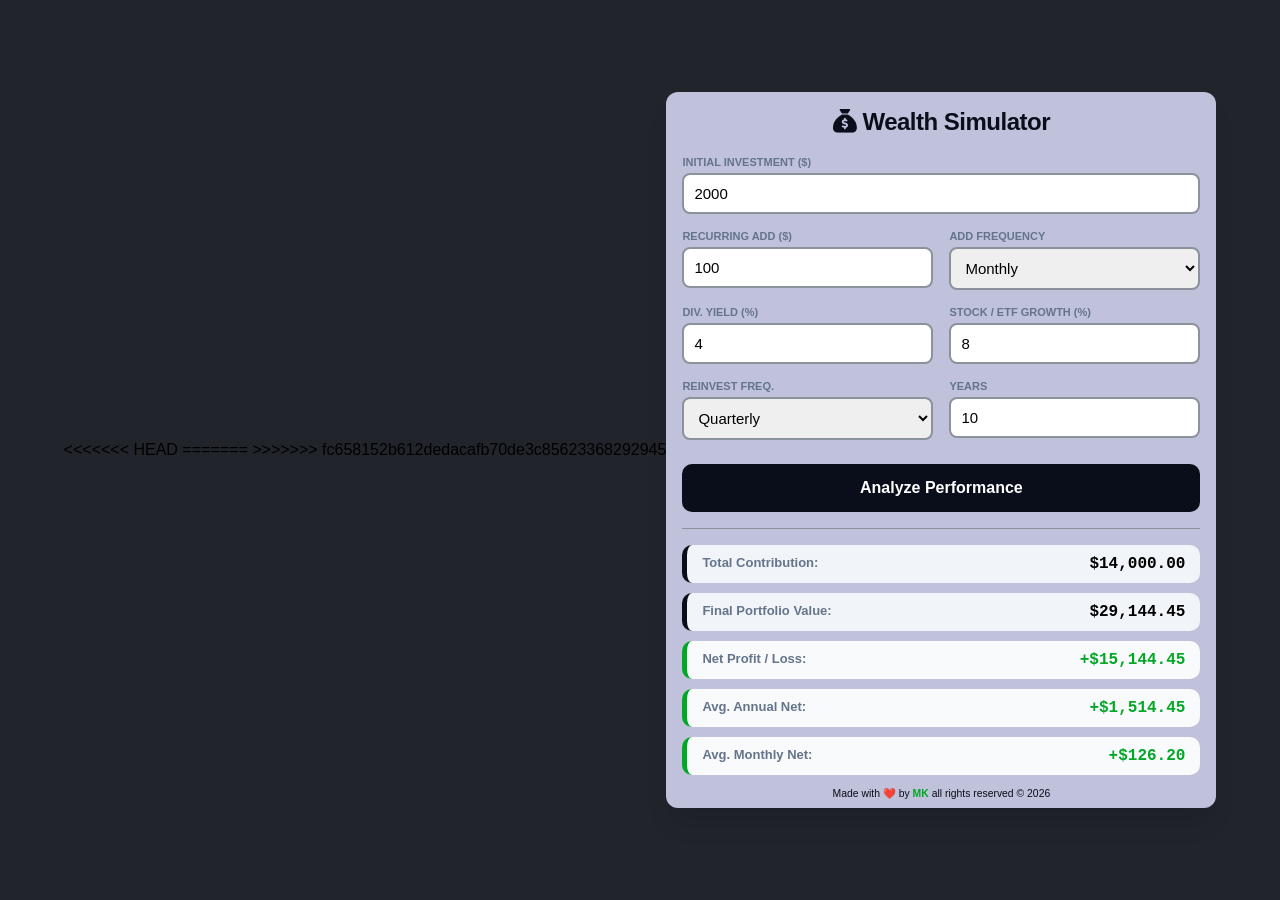
==== index.html @ 647f740c "Update pre data" ====
<!DOCTYPE html>
<html lang="en">
<head>
    <meta charset="UTF-8">
    <meta name="viewport" content="width=device-width, initial-scale=1.0">
<<<<<<< HEAD
    <link rel="icon" href="https://i.postimg.cc/9XncNmdf/Growing-Wealth.png" type="image/x-icon">
=======
	<link rel="icon" href="https://i.postimg.cc/9XncNmdf/Growing-Wealth.png" type="image/x-icon">
>>>>>>> fc658152b612dedacafb70de3c85623368292945
    <link rel="stylesheet" href="style.css">
    <link rel="stylesheet" href="https://cdnjs.cloudflare.com/ajax/libs/font-awesome/6.5.2/css/all.min.css"
		integrity="sha512-SnH5WK+bZxgPHs44uWIX+LLJAJ9/2PkPKZ5QiAj6Ta86w+fsb2TkcmfRyVX3pBnMFcV7oQPJkl9QevSCWr3W6A=="
		crossorigin="anonymous" referrerpolicy="no-referrer" />
    <title>Wealth Simulator</title>
    <style>
        
    </style>
</head>
<body>

<div class="container">
    <h2><i class="fa-solid fa-sack-dollar"></i> Wealth Simulator</h2>
    
    <div class="grid">
        <div class="field full">
            <label>Initial Investment ($)</label>
            <input title="p" type="number" id="p" value="2000">
        </div>

        <div class="field">
            <label>Recurring Add ($)</label>
            <input title="pmt" type="number" id="pmt" value="100">
        </div>

        <div class="field">
            <label>Add Frequency</label>
            <select title="add_freq" id="add_freq">
                <option value="52">Weekly</option>
                <option value="12" selected>Monthly</option>
            </select>
        </div>

        <div class="field">
            <label>Div. Yield (%)</label>
            <input title="yield" type="number" id="yield" value="4" step="0.1">
        </div>

        <div class="field">
            <label>Stock / ETF Growth (%)</label>
            <input title="growth" type="number" id="growth" value="8" step="0.1">
        </div>

        <div class="field">
            <label>Reinvest Freq.</label>
            <select id="div_freq" title="div_freq">
                <option value="52">Weekly</option>
                <option value="12">Monthly</option>
                <option value="4" selected>Quarterly</option>
            </select>
        </div>

        <div class="field">
            <label>Years</label>
            <input title="years" type="number" id="years" value="10">
        </div>
    </div>

    <button onclick="calculate()">Analyze Performance</button>

    <hr>

    <div class="results-group">
        <div class="result-item highlight">
            <span>Total Contribution:</span>
            <strong id="res-contrib">$0.00</strong>
        </div>
        <div class="result-item highlight">
            <span>Final Portfolio Value:</span>
            <strong id="res-total">$0.00</strong>
        </div>
        <div class="result-item" id="card-net">
            <span>Net Profit / Loss:</span>
            <strong id="res-net">$0.00</strong>
        </div>
        <div class="result-item" id="card-annual">
            <span>Avg. Annual Net:</span>
            <strong id="res-annual">$0.00</strong>
        </div>
        <div class="result-item" id="card-monthly">
            <span>Avg. Monthly Net:</span>
            <strong id="res-monthly">$0.00</strong>
        </div>
    </div>
    <div class="footer">
    <h6>Made with ❤️ by <a href="https://khandakerhub.github.io/">MK</a> all rights reserved © 2026</h6>
</div>
</div>



<script src="script.js"></script>
</body>
</html>
---- style.css ----
:root {
            --bg: #21242b;
            --card: #c0c1db;
            --primary: #090e1a;
            --accent: #2563eb;
            --success: #02a726;
            --danger: #e70606;
            --border: #8b929c;
        }

        * { box-sizing: border-box; }

        body {
            font-family: 'Inter', -apple-system, sans-serif;
            background-color: var(--bg);
            display: flex;
            justify-content: center;
            align-items: center;
            /* Use dvh to handle mobile browser toolbars correctly */
            min-height: 100dvh; 
            margin: 0;
            padding: 10px;
            /* Remove vertical scroll bar */
            overflow-y: hidden;
        }

        .container {
            background: var(--card);
            width: 100%;
            max-width: 550px;
            height: 100%;
            padding: 1rem;
            border-radius: 12px;
            box-shadow: 0 20px 25px -5px rgba(0, 0, 0, 0.1);
            /* Ensure container itself doesn't cause overflow */
            max-height: 98dvh;
            overflow-y: auto; /* Allow scrolling INSIDE the card only if content exceeds phone height */
            scrollbar-width: none; /* Firefox: hide scrollbar */
            Syntax: none;
            -ms-overflow-style: none; /* IE/Edge: hide scrollbar */
        }

        /* Chrome/Safari: hide scrollbar inside the container */
        .container::-webkit-scrollbar { display: none; }

        h2 { 
            text-align: center; 
            margin-top: 0; 
            color: var(--primary); 
            font-size: 1.5rem; 
            letter-spacing: -0.5px; 
        }
    

        /* Responsive Grid Logic */
        .grid { 
            display: grid; 
            grid-template-columns: 1fr 1fr; /* Default 2 columns */
            gap: 1rem; 
        }

        .full { grid-column: span 2; }

        /* Mobile Adjustments: Stack columns on small screens */
        @media (max-width: 480px) {
            .container {
            border-radius: 10px;
            }
            .grid {
                grid-template-columns: 1fr; /* Switch to 1 column */
            }
            .full {
                grid-column: span 1;
            }
            .container {
                padding: 0.75rem;
            }
            input, select, button {
                font-size: 16px; /* Prevents iOS zoom on focus */
            }
            label {  
            font-size: 10px; 
            font-weight: 600;
            margin-bottom: 3px; 
            }
            input, select {
            padding: 6px;
            border: 1px solid var(--border);
            border-radius: 6px;
            font-size: 14px;
            }
        }

        label { 
            display: block; 
            font-size: 11px; 
            font-weight: 800; 
            color: #64748b; 
            text-transform: uppercase; 
            margin-bottom: 5px; }
        
        input, select {
            width: 100%;
            padding: 10px;
            border: 2px solid var(--border);
            border-radius: 8px;
            font-size: 15px;
            box-sizing: border-box;
            transition: border-color 0.2s;
        }

        input:focus { outline: none; border-color: var(--accent); }

        button {
            width: 100%;
            padding: 15px;
            background-color: var(--primary);
            color: white;
            border: none;
            border-radius: 10px;
            font-size: 16px;
            font-weight: 600;
            cursor: pointer;
            margin-top: 1.5rem;
            transition: opacity 0.2s;
        }

        button:hover { opacity: 0.9; }

        hr { 
            border: 0; 
            border-top: 1px solid var(--border); 
            margin: 1rem 0; 
        }

        .results-group { display: flex; 
            flex-direction: column; 
            gap: 10px; 
        }
        
        .result-item {
            display: flex;
            justify-content: space-between;
            padding: 10px 15px;
            background: #f8fafc;
            border-radius: 10px;
            border-left: 5px solid #cbd5e1;
        }

        .result-item span { font-size: 13px; color: #64748b; font-weight: 600; }
        .result-item strong { font-size: 16px; font-family: 'Courier New', monospace; }

        /* Highlight Cards */
        .highlight { background: #f1f5f9; border-left-color: var(--primary); }
        .pos { border-left-color: var(--success); color: var(--success); }
        .neg { border-left-color: var(--danger); color: var(--danger); }
        
        /* Footer */
        .footer {display:block; text-align: center; margin-top: 0.75rem; margin-bottom: -2rem; }
        .footer a {color: var(--success); text-decoration: none; font-weight: 600;}
        h6 { text-align: center; margin-top: 0; color: var(--primary); font-size: 0.65rem; font-weight: 300;}
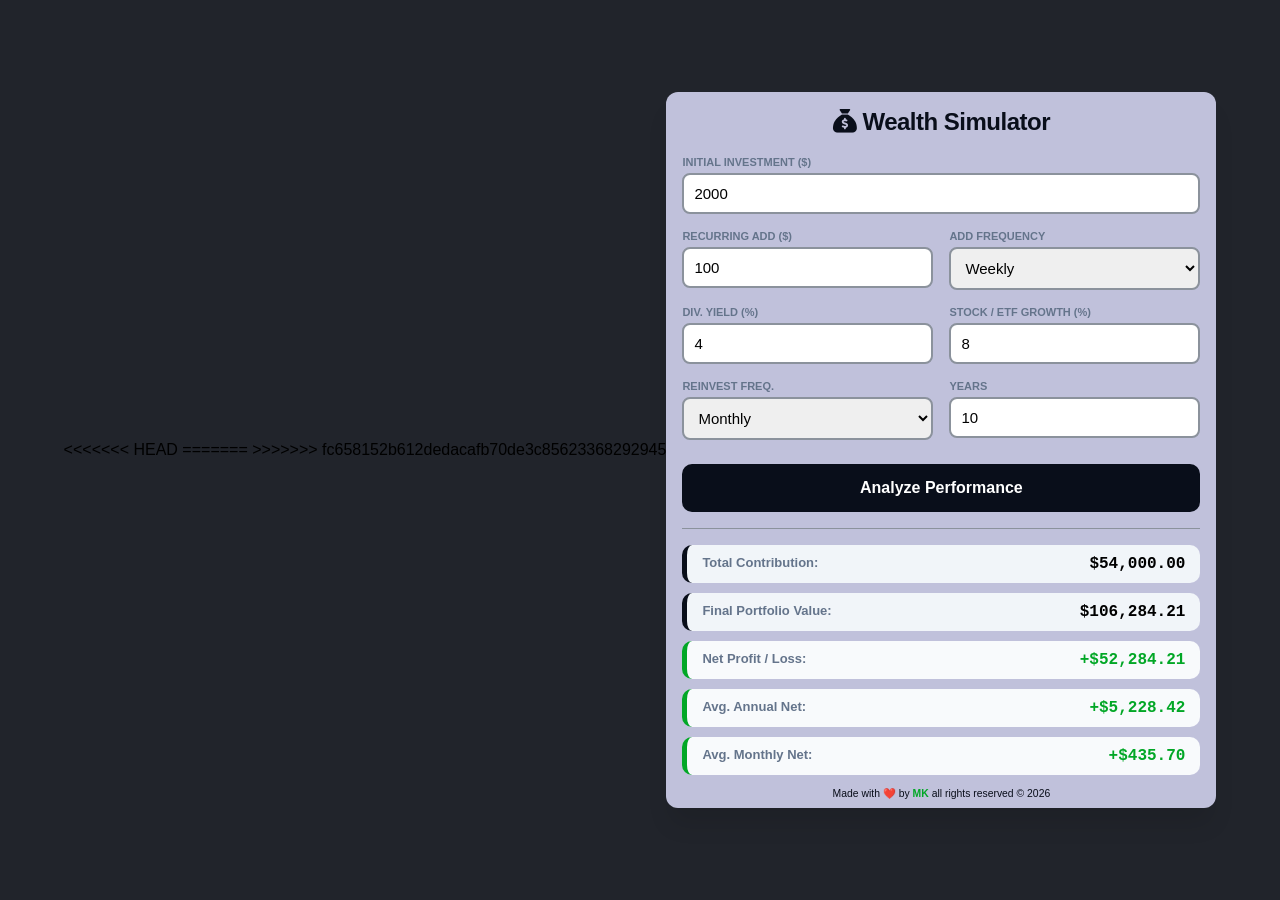
==== commit 92614b31: "Update pre data" ====
--- a/index.html
+++ b/index.html
@@ -36,8 +36,8 @@
         <div class="field">
             <label>Add Frequency</label>
             <select title="add_freq" id="add_freq">
-                <option value="52">Weekly</option>
-                <option value="12" selected>Monthly</option>
+                <option value="52" selected>Weekly</option>
+                <option value="12">Monthly</option>
             </select>
         </div>
 
@@ -55,8 +55,8 @@
             <label>Reinvest Freq.</label>
             <select id="div_freq" title="div_freq">
                 <option value="52">Weekly</option>
-                <option value="12">Monthly</option>
-                <option value="4" selected>Quarterly</option>
+                <option value="12" selected>Monthly</option>
+                <option value="4">Quarterly</option>
             </select>
         </div>
 
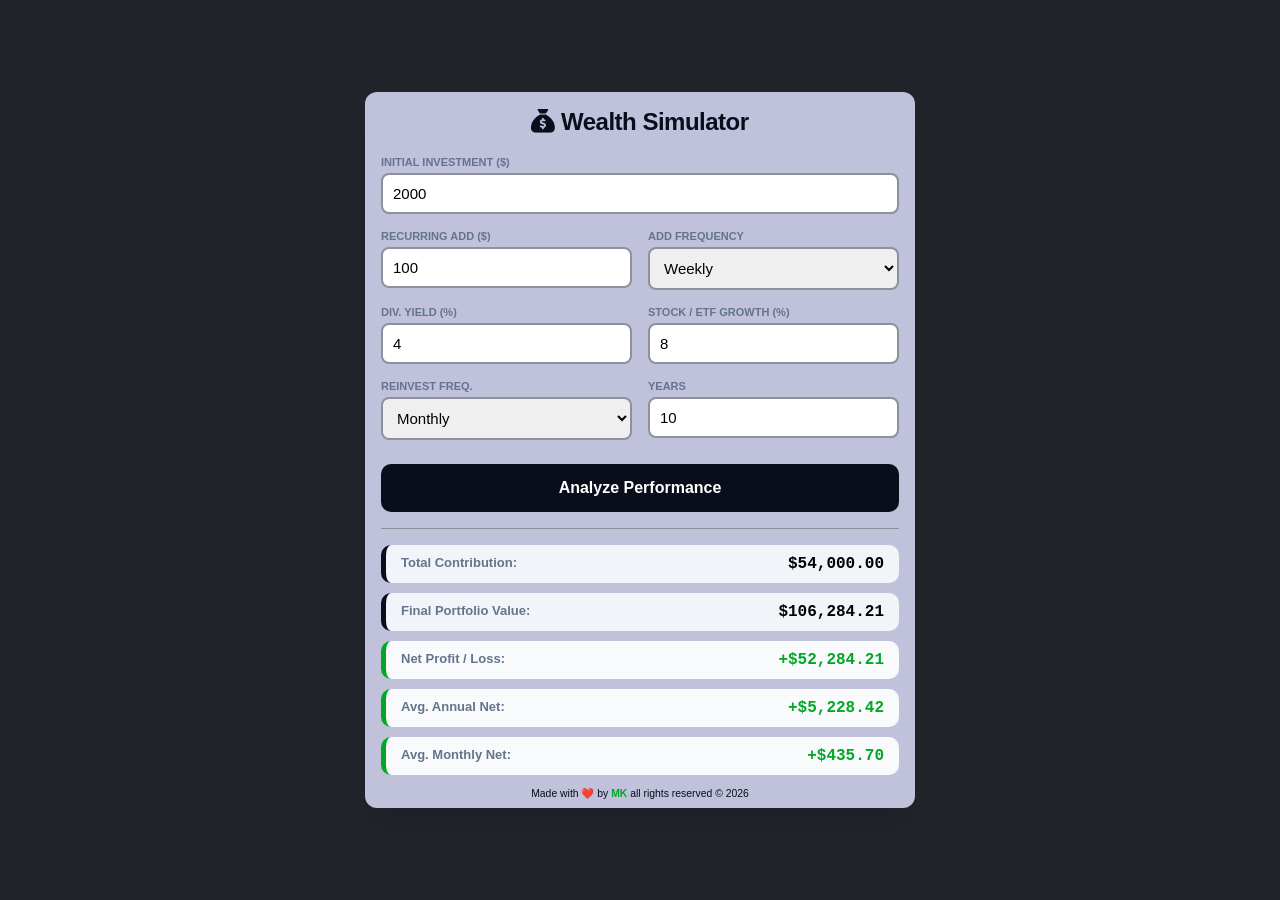
==== commit 017b7054: "Update pre data" ====
--- a/index.html
+++ b/index.html
@@ -3,11 +3,8 @@
 <head>
     <meta charset="UTF-8">
     <meta name="viewport" content="width=device-width, initial-scale=1.0">
-<<<<<<< HEAD
     <link rel="icon" href="https://i.postimg.cc/9XncNmdf/Growing-Wealth.png" type="image/x-icon">
-=======
 	<link rel="icon" href="https://i.postimg.cc/9XncNmdf/Growing-Wealth.png" type="image/x-icon">
->>>>>>> fc658152b612dedacafb70de3c85623368292945
     <link rel="stylesheet" href="style.css">
     <link rel="stylesheet" href="https://cdnjs.cloudflare.com/ajax/libs/font-awesome/6.5.2/css/all.min.css"
 		integrity="sha512-SnH5WK+bZxgPHs44uWIX+LLJAJ9/2PkPKZ5QiAj6Ta86w+fsb2TkcmfRyVX3pBnMFcV7oQPJkl9QevSCWr3W6A=="
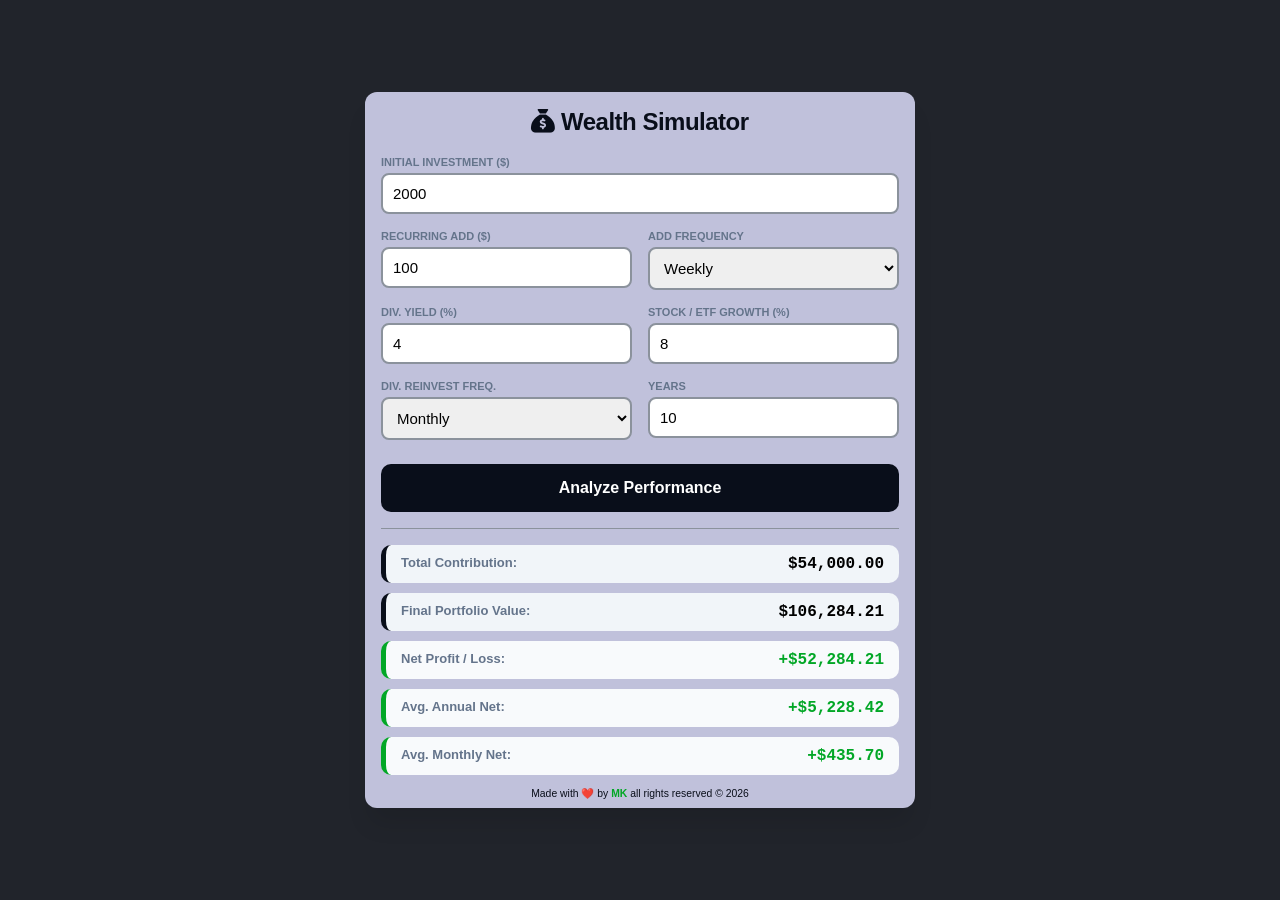
==== commit 46135b3b: "Update pre data" ====
--- a/index.html
+++ b/index.html
@@ -49,7 +49,7 @@
         </div>
 
         <div class="field">
-            <label>Reinvest Freq.</label>
+            <label>Div. Reinvest Freq.</label>
             <select id="div_freq" title="div_freq">
                 <option value="52">Weekly</option>
                 <option value="12" selected>Monthly</option>
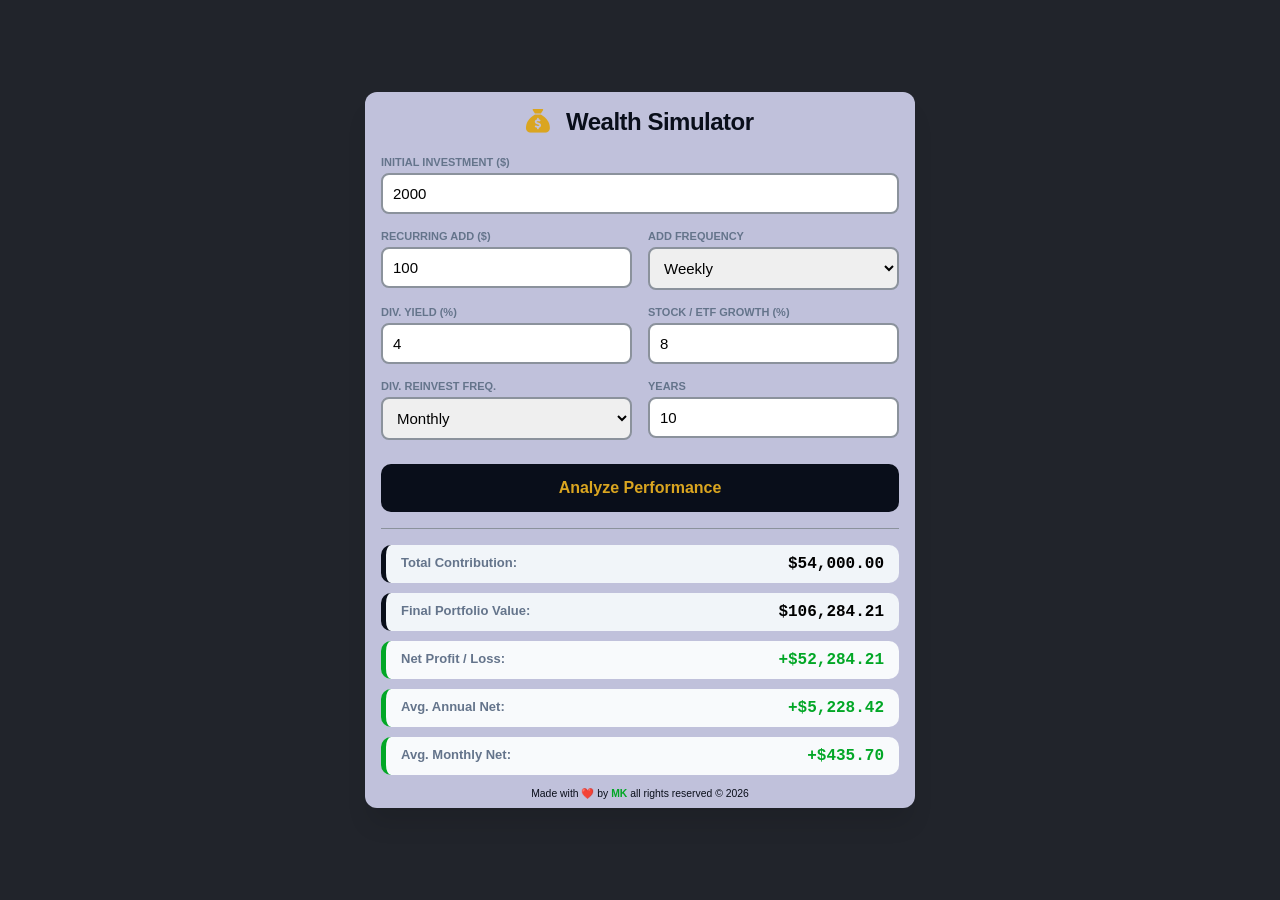
==== commit 28f3301f: "Add Bi-Weekly freq." ====
--- a/index.html
+++ b/index.html
@@ -34,6 +34,7 @@
             <label>Add Frequency</label>
             <select title="add_freq" id="add_freq">
                 <option value="52" selected>Weekly</option>
+                <option value="26">Bi-Weekly</option>
                 <option value="12">Monthly</option>
             </select>
         </div>
--- a/style.css
+++ b/style.css
@@ -2,7 +2,7 @@
             --bg: #21242b;
             --card: #c0c1db;
             --primary: #090e1a;
-            --accent: #2563eb;
+            --accent: #daa520;
             --success: #02a726;
             --danger: #e70606;
             --border: #8b929c;
@@ -44,11 +44,15 @@
         .container::-webkit-scrollbar { display: none; }
 
         h2 { 
-            text-align: center; 
+            text-align: center;
             margin-top: 0; 
             color: var(--primary); 
             font-size: 1.5rem; 
             letter-spacing: -0.5px; 
+        }
+        .fa-solid { 
+            color: var(--accent);
+            margin-right: 10px;
         }
     
 
@@ -115,7 +119,7 @@
             width: 100%;
             padding: 15px;
             background-color: var(--primary);
-            color: white;
+            color: var(--accent);
             border: none;
             border-radius: 10px;
             font-size: 16px;
@@ -125,7 +129,7 @@
             transition: opacity 0.2s;
         }
 
-        button:hover { opacity: 0.9; }
+        button:hover { opacity: 0.85; }
 
         hr { 
             border: 0; 
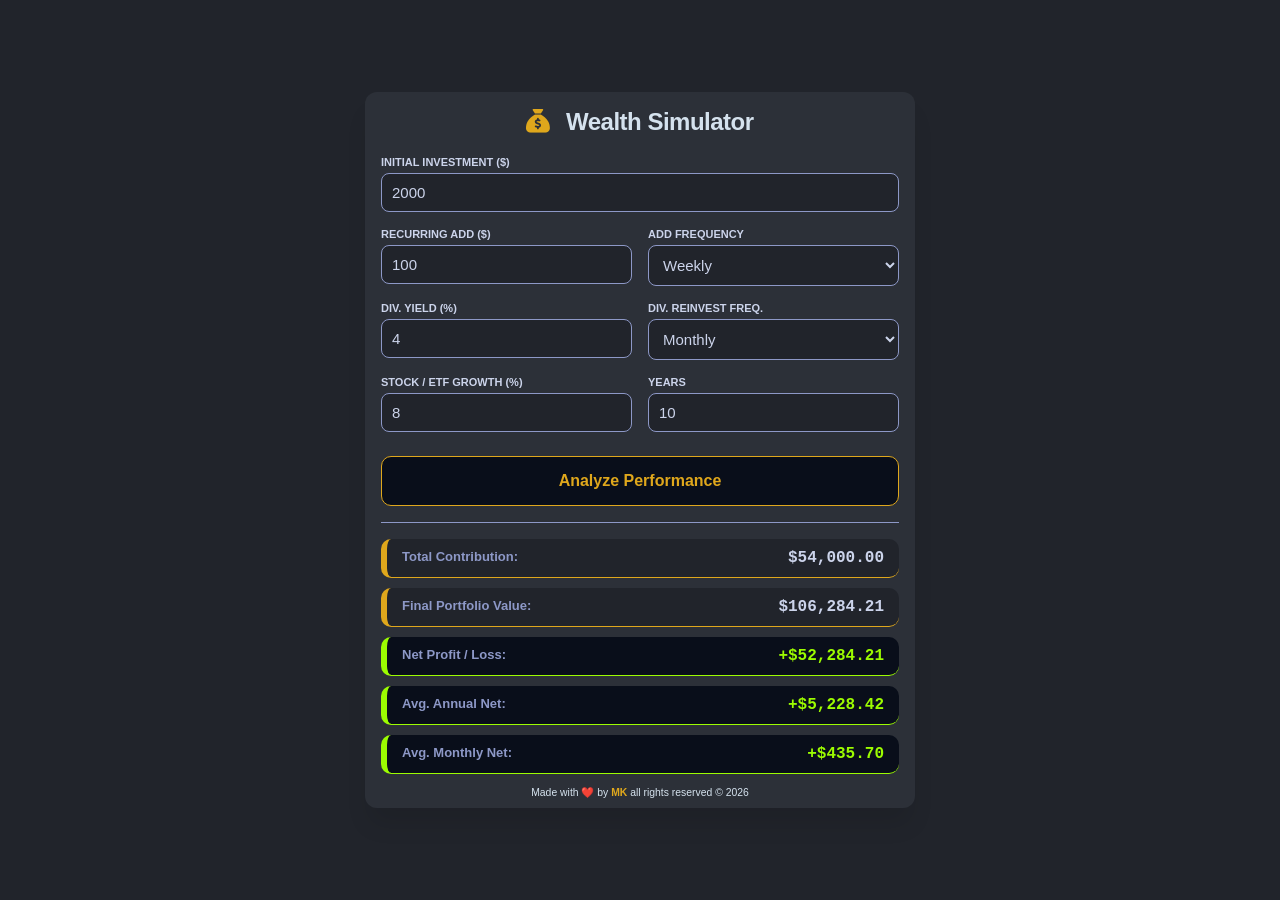
==== commit 5bbb426d: "Update input field" ====
--- a/index.html
+++ b/index.html
@@ -45,17 +45,17 @@
         </div>
 
         <div class="field">
-            <label>Stock / ETF Growth (%)</label>
-            <input title="growth" type="number" id="growth" value="8" step="0.1">
-        </div>
-
-        <div class="field">
             <label>Div. Reinvest Freq.</label>
             <select id="div_freq" title="div_freq">
                 <option value="52">Weekly</option>
                 <option value="12" selected>Monthly</option>
                 <option value="4">Quarterly</option>
             </select>
+        </div>
+
+        <div class="field">
+            <label>Stock / ETF Growth (%)</label>
+            <input title="growth" type="number" id="growth" value="8" step="0.1">
         </div>
 
         <div class="field">
--- a/style.css
+++ b/style.css
@@ -1,11 +1,13 @@
 :root {
             --bg: #21242b;
-            --card: #c0c1db;
+            --title: #d5e2ee;
+            --text:#ccd4eb;
+            --card: #2c3038;
+            --label:#8d98c7;
             --primary: #090e1a;
-            --accent: #daa520;
-            --success: #02a726;
-            --danger: #e70606;
-            --border: #8b929c;
+            --golden: #dfa71c;
+            --success: #9cfc01;
+            --danger: #ff0000;
         }
 
         * { box-sizing: border-box; }
@@ -46,12 +48,12 @@
         h2 { 
             text-align: center;
             margin-top: 0; 
-            color: var(--primary); 
+            color: var(--title); 
             font-size: 1.5rem; 
             letter-spacing: -0.5px; 
         }
         .fa-solid { 
-            color: var(--accent);
+            color: var(--golden);
             margin-right: 10px;
         }
     
@@ -66,7 +68,7 @@
         .full { grid-column: span 2; }
 
         /* Mobile Adjustments: Stack columns on small screens */
-        @media (max-width: 480px) {
+        @media (max-width: 360px) {
             .container {
             border-radius: 10px;
             }
@@ -88,9 +90,9 @@
             margin-bottom: 3px; 
             }
             input, select {
-            padding: 6px;
-            border: 1px solid var(--border);
-            border-radius: 6px;
+            padding: 5px;
+            border: 1px solid var(--label);
+            border-radius: 5px;
             font-size: 14px;
             }
         }
@@ -99,28 +101,30 @@
             display: block; 
             font-size: 11px; 
             font-weight: 800; 
-            color: #64748b; 
+            color: var(--text);
             text-transform: uppercase; 
             margin-bottom: 5px; }
         
         input, select {
+          color: var(--text);
+            background-color: var(--bg);
             width: 100%;
             padding: 10px;
-            border: 2px solid var(--border);
+            border: 1px solid var(--label);
             border-radius: 8px;
             font-size: 15px;
             box-sizing: border-box;
             transition: border-color 0.2s;
         }
 
-        input:focus { outline: none; border-color: var(--accent); }
+        input:focus { outline: none; border-color: var(--golden); }
 
         button {
             width: 100%;
             padding: 15px;
             background-color: var(--primary);
-            color: var(--accent);
-            border: none;
+            color: var(--golden);
+            border: 1px solid var(--golden);
             border-radius: 10px;
             font-size: 16px;
             font-weight: 600;
@@ -133,7 +137,7 @@
 
         hr { 
             border: 0; 
-            border-top: 1px solid var(--border); 
+            border-top: 1px solid var(--label); 
             margin: 1rem 0; 
         }
 
@@ -146,20 +150,21 @@
             display: flex;
             justify-content: space-between;
             padding: 10px 15px;
-            background: #f8fafc;
+            background: var(--primary);
             border-radius: 10px;
-            border-left: 5px solid #cbd5e1;
+            border-left: 6px solid var(--label);
+            border-bottom: 1px solid var(--label);
         }
 
-        .result-item span { font-size: 13px; color: #64748b; font-weight: 600; }
+        .result-item span { font-size: 13px; color: var(--label); font-weight: 600; }
         .result-item strong { font-size: 16px; font-family: 'Courier New', monospace; }
 
         /* Highlight Cards */
-        .highlight { background: #f1f5f9; border-left-color: var(--primary); }
-        .pos { border-left-color: var(--success); color: var(--success); }
-        .neg { border-left-color: var(--danger); color: var(--danger); }
+        .highlight { color:var(--text); background: var(--bg); border-left-color: var(--golden); border-bottom-color: var(--golden); }
+        .pos { border-left-color: var(--success); border-bottom-color: var(--success); color: var(--success); }
+        .neg { border-left-color: var(--danger); border-bottom-color: var(--danger); color: var(--danger); }
         
         /* Footer */
         .footer {display:block; text-align: center; margin-top: 0.75rem; margin-bottom: -2rem; }
-        .footer a {color: var(--success); text-decoration: none; font-weight: 600;}
-        h6 { text-align: center; margin-top: 0; color: var(--primary); font-size: 0.65rem; font-weight: 300;}+        .footer a {color: var(--golden); text-decoration: none; font-weight: 600;}
+        h6 { text-align: center; margin-top: 0; color: var(--title); font-size: 0.65rem; font-weight: 300;}
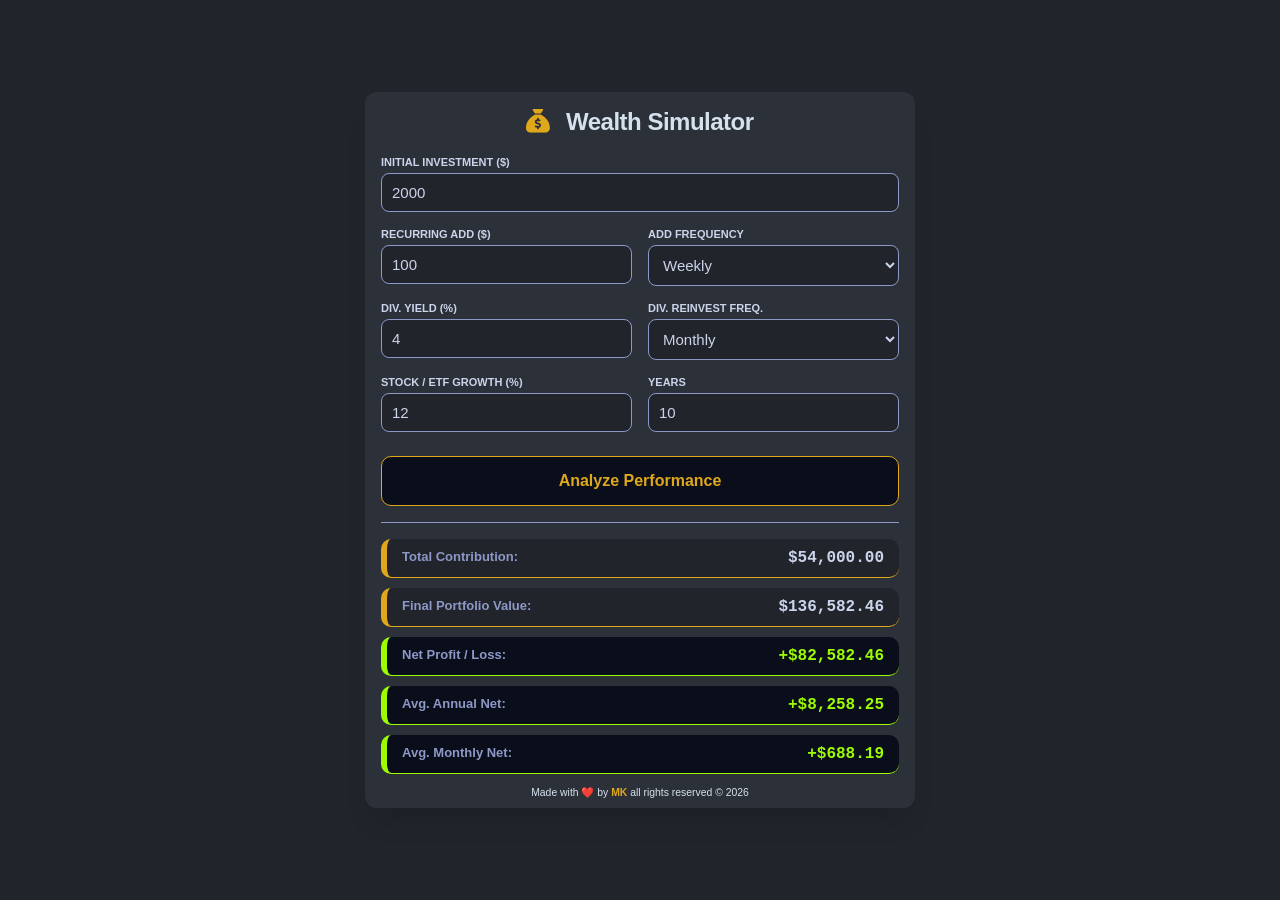
==== commit 33b78025: "Update growth value 8 to 12" ====
--- a/index.html
+++ b/index.html
@@ -55,7 +55,7 @@
 
         <div class="field">
             <label>Stock / ETF Growth (%)</label>
-            <input title="growth" type="number" id="growth" value="8" step="0.1">
+            <input title="growth" type="number" id="growth" value="12" step="0.1">
         </div>
 
         <div class="field">
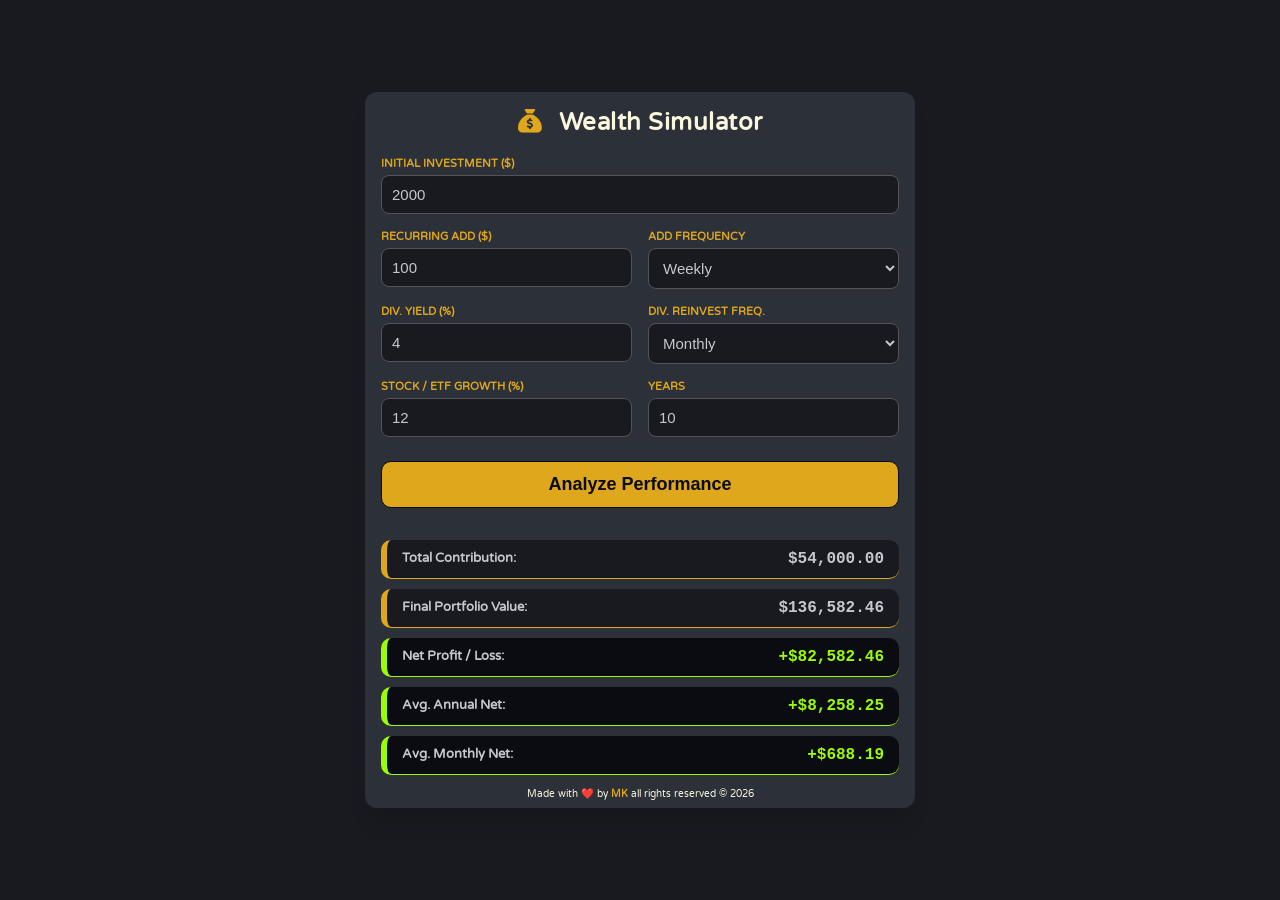
==== commit c0b9bec9: "Change font" ====
--- a/index.html
+++ b/index.html
@@ -1,102 +1,110 @@
 <!DOCTYPE html>
 <html lang="en">
+
 <head>
     <meta charset="UTF-8">
     <meta name="viewport" content="width=device-width, initial-scale=1.0">
+    <link rel="preconnect" href="https://fonts.googleapis.com">
+    <link rel="preconnect" href="https://fonts.gstatic.com" crossorigin>
+    <link
+        href="https://fonts.googleapis.com/css2?family=Carlito:ital,wght@0,400;0,700;1,400;1,700&family=Varela+Round&display=swap"
+        rel="stylesheet">
     <link rel="icon" href="https://i.postimg.cc/9XncNmdf/Growing-Wealth.png" type="image/x-icon">
-	<link rel="icon" href="https://i.postimg.cc/9XncNmdf/Growing-Wealth.png" type="image/x-icon">
+    <link rel="icon" href="https://i.postimg.cc/9XncNmdf/Growing-Wealth.png" type="image/x-icon">
     <link rel="stylesheet" href="style.css">
     <link rel="stylesheet" href="https://cdnjs.cloudflare.com/ajax/libs/font-awesome/6.5.2/css/all.min.css"
-		integrity="sha512-SnH5WK+bZxgPHs44uWIX+LLJAJ9/2PkPKZ5QiAj6Ta86w+fsb2TkcmfRyVX3pBnMFcV7oQPJkl9QevSCWr3W6A=="
-		crossorigin="anonymous" referrerpolicy="no-referrer" />
+        integrity="sha512-SnH5WK+bZxgPHs44uWIX+LLJAJ9/2PkPKZ5QiAj6Ta86w+fsb2TkcmfRyVX3pBnMFcV7oQPJkl9QevSCWr3W6A=="
+        crossorigin="anonymous" referrerpolicy="no-referrer" />
     <title>Wealth Simulator</title>
     <style>
-        
+
     </style>
 </head>
+
 <body>
 
-<div class="container">
-    <h2><i class="fa-solid fa-sack-dollar"></i> Wealth Simulator</h2>
-    
-    <div class="grid">
-        <div class="field full">
-            <label>Initial Investment ($)</label>
-            <input title="p" type="number" id="p" value="2000">
+    <div class="container">
+        <h2><i class="fa-solid fa-sack-dollar"></i> Wealth Simulator</h2>
+
+        <div class="grid">
+            <div class="field full">
+                <label>Initial Investment ($)</label>
+                <input title="p" type="number" id="p" value="2000">
+            </div>
+
+            <div class="field">
+                <label>Recurring Add ($)</label>
+                <input title="pmt" type="number" id="pmt" value="100">
+            </div>
+
+            <div class="field">
+                <label>Add Frequency</label>
+                <select title="add_freq" id="add_freq">
+                    <option value="52" selected>Weekly</option>
+                    <option value="26">Bi-Weekly</option>
+                    <option value="12">Monthly</option>
+                </select>
+            </div>
+
+            <div class="field">
+                <label>Div. Yield (%)</label>
+                <input title="yield" type="number" id="yield" value="4" step="0.1">
+            </div>
+
+            <div class="field">
+                <label>Div. Reinvest Freq.</label>
+                <select id="div_freq" title="div_freq">
+                    <option value="52">Weekly</option>
+                    <option value="12" selected>Monthly</option>
+                    <option value="4">Quarterly</option>
+                </select>
+            </div>
+
+            <div class="field">
+                <label>Stock / ETF Growth (%)</label>
+                <input title="growth" type="number" id="growth" value="12" step="0.1">
+            </div>
+
+            <div class="field">
+                <label>Years</label>
+                <input title="years" type="number" id="years" value="10">
+            </div>
         </div>
 
-        <div class="field">
-            <label>Recurring Add ($)</label>
-            <input title="pmt" type="number" id="pmt" value="100">
+        <button onclick="calculate()">Analyze Performance</button>
+
+        <hr>
+
+        <div class="results-group">
+            <div class="result-item highlight">
+                <span>Total Contribution:</span>
+                <strong id="res-contrib">$0.00</strong>
+            </div>
+            <div class="result-item highlight">
+                <span>Final Portfolio Value:</span>
+                <strong id="res-total">$0.00</strong>
+            </div>
+            <div class="result-item" id="card-net">
+                <span>Net Profit / Loss:</span>
+                <strong id="res-net">$0.00</strong>
+            </div>
+            <div class="result-item" id="card-annual">
+                <span>Avg. Annual Net:</span>
+                <strong id="res-annual">$0.00</strong>
+            </div>
+            <div class="result-item" id="card-monthly">
+                <span>Avg. Monthly Net:</span>
+                <strong id="res-monthly">$0.00</strong>
+            </div>
         </div>
-
-        <div class="field">
-            <label>Add Frequency</label>
-            <select title="add_freq" id="add_freq">
-                <option value="52" selected>Weekly</option>
-                <option value="26">Bi-Weekly</option>
-                <option value="12">Monthly</option>
-            </select>
-        </div>
-
-        <div class="field">
-            <label>Div. Yield (%)</label>
-            <input title="yield" type="number" id="yield" value="4" step="0.1">
-        </div>
-
-        <div class="field">
-            <label>Div. Reinvest Freq.</label>
-            <select id="div_freq" title="div_freq">
-                <option value="52">Weekly</option>
-                <option value="12" selected>Monthly</option>
-                <option value="4">Quarterly</option>
-            </select>
-        </div>
-
-        <div class="field">
-            <label>Stock / ETF Growth (%)</label>
-            <input title="growth" type="number" id="growth" value="12" step="0.1">
-        </div>
-
-        <div class="field">
-            <label>Years</label>
-            <input title="years" type="number" id="years" value="10">
+        <div class="footer">
+            <h6>Made with ❤️ by <a href="https://khandakerhub.github.io/">MK</a> all rights reserved © 2026</h6>
         </div>
     </div>
 
-    <button onclick="calculate()">Analyze Performance</button>
-
-    <hr>
-
-    <div class="results-group">
-        <div class="result-item highlight">
-            <span>Total Contribution:</span>
-            <strong id="res-contrib">$0.00</strong>
-        </div>
-        <div class="result-item highlight">
-            <span>Final Portfolio Value:</span>
-            <strong id="res-total">$0.00</strong>
-        </div>
-        <div class="result-item" id="card-net">
-            <span>Net Profit / Loss:</span>
-            <strong id="res-net">$0.00</strong>
-        </div>
-        <div class="result-item" id="card-annual">
-            <span>Avg. Annual Net:</span>
-            <strong id="res-annual">$0.00</strong>
-        </div>
-        <div class="result-item" id="card-monthly">
-            <span>Avg. Monthly Net:</span>
-            <strong id="res-monthly">$0.00</strong>
-        </div>
-    </div>
-    <div class="footer">
-    <h6>Made with ❤️ by <a href="https://khandakerhub.github.io/">MK</a> all rights reserved © 2026</h6>
-</div>
-</div>
 
 
+    <script src="script.js"></script>
+</body>
 
-<script src="script.js"></script>
-</body>
-</html>
+</html>
--- a/style.css
+++ b/style.css
@@ -1,170 +1,240 @@
 :root {
-            --bg: #21242b;
-            --title: #d5e2ee;
-            --text:#ccd4eb;
-            --card: #2c3038;
-            --label:#8d98c7;
-            --primary: #090e1a;
-            --golden: #dfa71c;
-            --success: #9cfc01;
-            --danger: #ff0000;
-        }
-
-        * { box-sizing: border-box; }
-
-        body {
-            font-family: 'Inter', -apple-system, sans-serif;
-            background-color: var(--bg);
-            display: flex;
-            justify-content: center;
-            align-items: center;
-            /* Use dvh to handle mobile browser toolbars correctly */
-            min-height: 100dvh; 
-            margin: 0;
-            padding: 10px;
-            /* Remove vertical scroll bar */
-            overflow-y: hidden;
-        }
-
-        .container {
-            background: var(--card);
-            width: 100%;
-            max-width: 550px;
-            height: 100%;
-            padding: 1rem;
-            border-radius: 12px;
-            box-shadow: 0 20px 25px -5px rgba(0, 0, 0, 0.1);
-            /* Ensure container itself doesn't cause overflow */
-            max-height: 98dvh;
-            overflow-y: auto; /* Allow scrolling INSIDE the card only if content exceeds phone height */
-            scrollbar-width: none; /* Firefox: hide scrollbar */
-            Syntax: none;
-            -ms-overflow-style: none; /* IE/Edge: hide scrollbar */
-        }
-
-        /* Chrome/Safari: hide scrollbar inside the container */
-        .container::-webkit-scrollbar { display: none; }
-
-        h2 { 
-            text-align: center;
-            margin-top: 0; 
-            color: var(--title); 
-            font-size: 1.5rem; 
-            letter-spacing: -0.5px; 
-        }
-        .fa-solid { 
-            color: var(--golden);
-            margin-right: 10px;
-        }
-    
-
-        /* Responsive Grid Logic */
-        .grid { 
-            display: grid; 
-            grid-template-columns: 1fr 1fr; /* Default 2 columns */
-            gap: 1rem; 
-        }
-
-        .full { grid-column: span 2; }
-
-        /* Mobile Adjustments: Stack columns on small screens */
-        @media (max-width: 360px) {
-            .container {
-            border-radius: 10px;
-            }
-            .grid {
-                grid-template-columns: 1fr; /* Switch to 1 column */
-            }
-            .full {
-                grid-column: span 1;
-            }
-            .container {
-                padding: 0.75rem;
-            }
-            input, select, button {
-                font-size: 16px; /* Prevents iOS zoom on focus */
-            }
-            label {  
-            font-size: 10px; 
-            font-weight: 600;
-            margin-bottom: 3px; 
-            }
-            input, select {
-            padding: 5px;
-            border: 1px solid var(--label);
-            border-radius: 5px;
-            font-size: 14px;
-            }
-        }
-
-        label { 
-            display: block; 
-            font-size: 11px; 
-            font-weight: 800; 
-            color: var(--text);
-            text-transform: uppercase; 
-            margin-bottom: 5px; }
-        
-        input, select {
-          color: var(--text);
-            background-color: var(--bg);
-            width: 100%;
-            padding: 10px;
-            border: 1px solid var(--label);
-            border-radius: 8px;
-            font-size: 15px;
-            box-sizing: border-box;
-            transition: border-color 0.2s;
-        }
-
-        input:focus { outline: none; border-color: var(--golden); }
-
-        button {
-            width: 100%;
-            padding: 15px;
-            background-color: var(--primary);
-            color: var(--golden);
-            border: 1px solid var(--golden);
-            border-radius: 10px;
-            font-size: 16px;
-            font-weight: 600;
-            cursor: pointer;
-            margin-top: 1.5rem;
-            transition: opacity 0.2s;
-        }
-
-        button:hover { opacity: 0.85; }
-
-        hr { 
-            border: 0; 
-            border-top: 1px solid var(--label); 
-            margin: 1rem 0; 
-        }
-
-        .results-group { display: flex; 
-            flex-direction: column; 
-            gap: 10px; 
-        }
-        
-        .result-item {
-            display: flex;
-            justify-content: space-between;
-            padding: 10px 15px;
-            background: var(--primary);
-            border-radius: 10px;
-            border-left: 6px solid var(--label);
-            border-bottom: 1px solid var(--label);
-        }
-
-        .result-item span { font-size: 13px; color: var(--label); font-weight: 600; }
-        .result-item strong { font-size: 16px; font-family: 'Courier New', monospace; }
-
-        /* Highlight Cards */
-        .highlight { color:var(--text); background: var(--bg); border-left-color: var(--golden); border-bottom-color: var(--golden); }
-        .pos { border-left-color: var(--success); border-bottom-color: var(--success); color: var(--success); }
-        .neg { border-left-color: var(--danger); border-bottom-color: var(--danger); color: var(--danger); }
-        
-        /* Footer */
-        .footer {display:block; text-align: center; margin-top: 0.75rem; margin-bottom: -2rem; }
-        .footer a {color: var(--golden); text-decoration: none; font-weight: 600;}
-        h6 { text-align: center; margin-top: 0; color: var(--title); font-size: 0.65rem; font-weight: 300;}+  --bg: #181a1f;
+  --title: #faf7de;
+  --text: #c6c7cc;
+  --card: #2c3038;
+  --label: #dfa71c;
+  --border:#545455;
+  --primary: #0a0c11;
+  --success: #9cfc01;
+  --danger: #ff0000;
+}
+
+* {
+  box-sizing: border-box;
+}
+
+body {
+  font-family: "Varela Round", sans-serif;
+  background-color: var(--bg);
+  display: flex;
+  justify-content: center;
+  align-items: center;
+  /* Use dvh to handle mobile browser toolbars correctly */
+  min-height: 100dvh;
+  margin: 0;
+  padding: 10px;
+  /* Remove vertical scroll bar */
+  overflow-y: hidden;
+}
+
+.container {
+  background: var(--card);
+  width: 100%;
+  max-width: 550px;
+  height: 100%;
+  padding: 1rem;
+  border-radius: 12px;
+  box-shadow: 0 20px 20px -5px rgba(7, 7, 7, 0.1);
+  /* Ensure container itself doesn't cause overflow */
+  max-height: 98dvh;
+  overflow-y: auto;
+  /* Allow scrolling INSIDE the card only if content exceeds phone height */
+  scrollbar-width: none;
+  /* Firefox: hide scrollbar */
+  Syntax: none;
+  -ms-overflow-style: none;
+  /* IE/Edge: hide scrollbar */
+}
+
+/* Chrome/Safari: hide scrollbar inside the container */
+.container::-webkit-scrollbar {
+  display: none;
+}
+
+h2 {
+  text-align: center;
+  margin-top: 0;
+  color: var(--title);
+  font-size: 1.5rem;
+  letter-spacing: 0.5px;
+}
+
+.fa-solid {
+  color: var(--label);
+  margin-right: 10px;
+}
+
+
+/* Responsive Grid Logic */
+.grid {
+  display: grid;
+  grid-template-columns: 1fr 1fr;
+  /* Default 2 columns */
+  gap: 1rem;
+}
+
+.full {
+  grid-column: span 2;
+}
+
+/* Mobile Adjustments: Stack columns on small screens */
+@media (max-width: 360px) {
+  .container {
+    border-radius: 10px;
+  }
+
+  .grid {
+    grid-template-columns: 1fr;
+    /* Switch to 1 column */
+  }
+
+  .full {
+    grid-column: span 1;
+  }
+
+  .container {
+    padding: 0.75rem;
+  }
+
+  input,
+  select,
+  button {
+    font-size: 16px;
+    /* Prevents iOS zoom on focus */
+  }
+
+  label {
+    font-size: 10px;
+    font-weight: 600;
+    margin-bottom: 3px;
+  }
+
+  input,
+  select {
+    padding: 5px;
+    border: 1px solid var(--border);
+    border-radius: 5px;
+    font-size: 14px;
+  }
+}
+
+label {
+  display: block;
+  font-size: 11px;
+  font-weight: 800;
+  color: var(--label);
+  text-transform: uppercase;
+  margin-bottom: 5px;
+}
+
+input,
+select {
+  color: var(--text);
+  background-color: var(--bg);
+  width: 100%;
+  padding: 10px;
+  border: 1px solid var(--border);
+  border-radius: 8px;
+  font-size: 15px;
+  box-sizing: border-box;
+  transition: border-color 0.2s;
+}
+
+input:focus {
+  outline: none;
+  border-color: var(--label);
+}
+
+button {
+  width: 100%;
+  padding: 12px;
+  background-color: var(--label);
+  color: var(--primary);
+  border: 1px solid var(--primary);
+  border-radius: 10px;
+  font-size: 18px;
+  font-weight: 600;
+  cursor: pointer;
+  margin-top: 1.5rem;
+  transition: opacity 0.2s;
+}
+
+button:hover {
+  opacity: 0.85;
+}
+
+hr {
+  border: 0;
+  color: var(--border);
+  margin: 1rem 0;
+}
+
+.results-group {
+  display: flex;
+  flex-direction: column;
+  gap: 10px;
+}
+
+.result-item {
+  display: flex;
+  justify-content: space-between;
+  padding: 10px 15px;
+  background: var(--primary);
+  border-radius: 10px;
+  border-left: 6px solid var(--label);
+  border-bottom: 1px solid var(--label);
+}
+
+.result-item span {
+  font-size: 13px;
+  color: var(--text);
+  font-weight: 600;
+}
+
+.result-item strong {
+  font-size: 16px;
+  font-family: 'Courier New', monospace;
+}
+
+/* Highlight Cards */
+.highlight {
+  color: var(--text);
+  background: var(--bg);
+  border-left-color: var(--label);
+  border-bottom-color: var(--label);
+}
+
+.pos {
+  border-left-color: var(--success);
+  border-bottom-color: var(--success);
+  color: var(--success);
+}
+
+.neg {
+  border-left-color: var(--danger);
+  border-bottom-color: var(--danger);
+  color: var(--danger);
+}
+
+/* Footer */
+.footer {
+  display: block;
+  text-align: center;
+  margin-top: 0.75rem;
+  margin-bottom: -2rem;
+}
+
+.footer a {
+  color: var(--label);
+  text-decoration: none;
+  font-weight: 600;
+}
+
+h6 {
+  text-align: center;
+  margin-top: 0;
+  color: var(--title);
+  font-size: 0.65rem;
+  font-weight: 300;
+}
